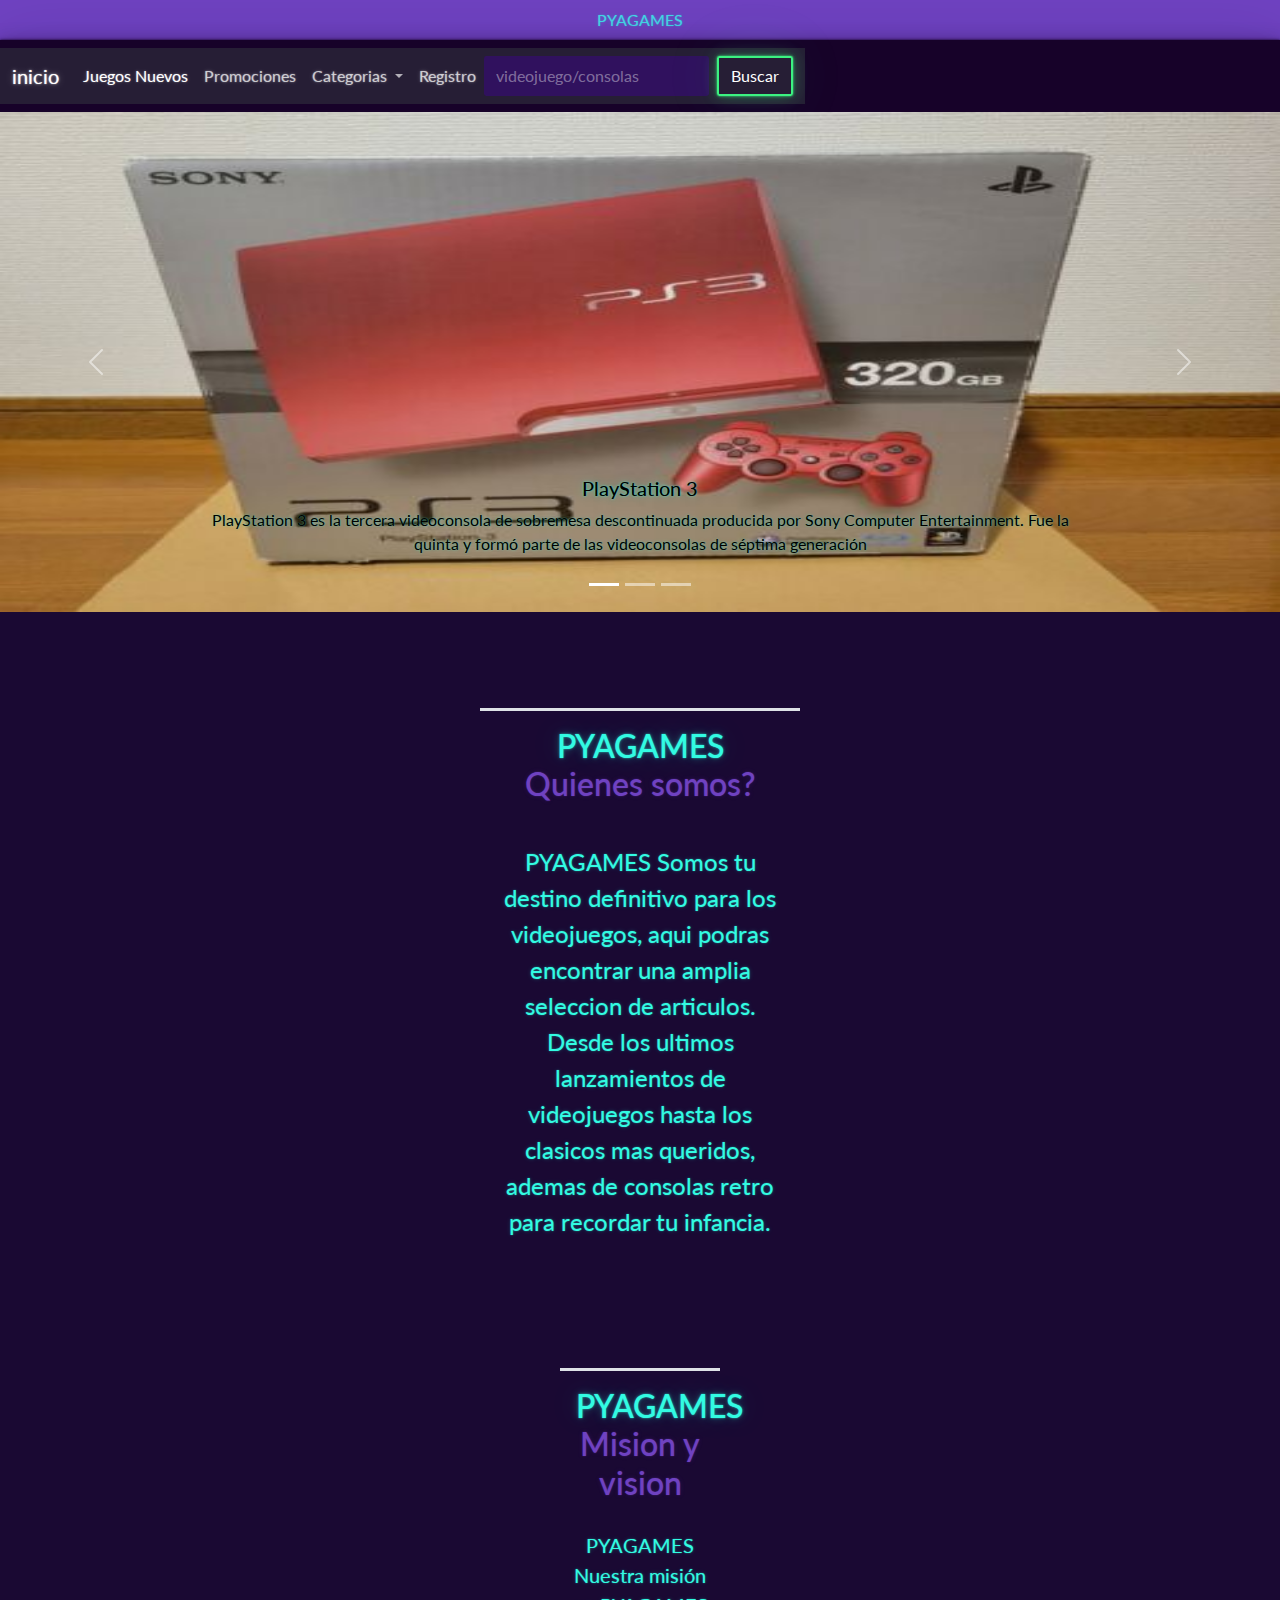
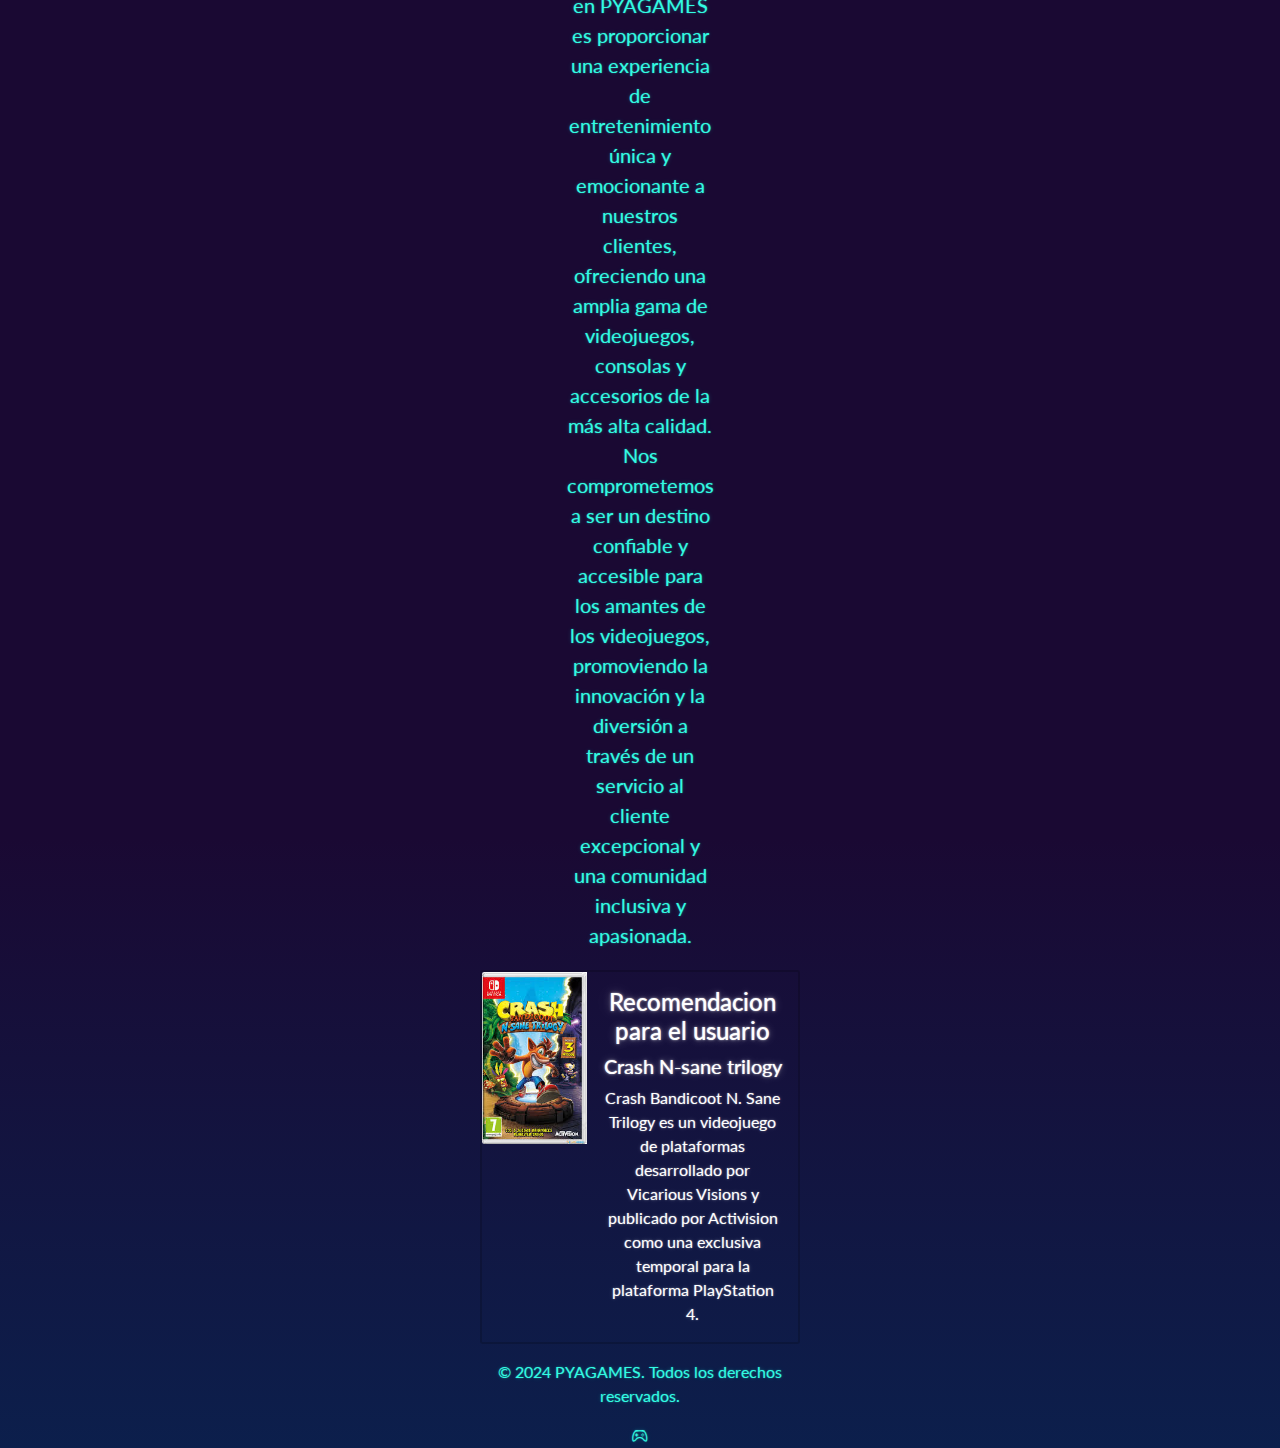
==== index.html @ 20dbaea1 "cambio de pagPrincipal" ====
<!DOCTYPE html>
<html lang="es">
<head>
    <meta charset="UTF-8">
    <meta name="viewport" content="width=device-width, initial-scale=1.0">
    <link href="https://cdn.jsdelivr.net/npm/bootstrap@5.3.3/dist/css/bootstrap.min.css" rel="stylesheet" integrity="sha384-QWTKZyjpPEjISv5WaRU9OFeRpok6YctnYmDr5pNlyT2bRjXh0JMhjY6hW+ALEwIH" crossorigin="anonymous">
<script src="https://cdn.jsdelivr.net/npm/bootstrap@5.3.3/dist/js/bootstrap.bundle.min.js" integrity="sha384-YvpcrYf0tY3lHB60NNkmXc5s9fDVZLESaAA55NDzOxhy9GkcIdslK1eN7N6jIeHz" crossorigin="anonymous"></script>
<link rel="stylesheet" href="https://cdn.jsdelivr.net/npm/bootstrap-icons@1.11.3/font/bootstrap-icons.min.css">
<link rel="stylesheet" href="css/bootstrap.css">
<link rel="stylesheet" href="css/estilos.css">
<link rel="stylesheet" href="css/bootstrapst.css">
    <title>PYAGAMES - Tu Tienda de Videojuegos</title>
</head>
<body>
    <header class="container-fluid bg-primary d-flex justify-content-center">
        <p class="text-light mb-0 p-2 fs-6 text-primary">PYAGAMES</p>
    </header>
    <nav class="navbar bg-dark border-bottom border-body" data-bs-theme="dark">
        <nav class="navbar navbar-expand-lg bg-body-tertiary">
            <div class="container-fluid">
              <a class="navbar-brand" href="#">inicio</a>
              <button class="navbar-toggler" type="button" data-bs-toggle="collapse" data-bs-target="#navbarSupportedContent" aria-controls="navbarSupportedContent" aria-expanded="false" aria-label="Toggle navigation">
                <span class="navbar-toggler-icon"></span>
              </button>
              <div class="collapse navbar-collapse" id="navbarSupportedContent">
                <ul class="navbar-nav me-auto mb-2 mb-lg-0">
                  <li class="nav-item">
                    <a class="nav-link active" aria-current="page" href="juegosNuevos.html">Juegos Nuevos</a>
                  </li>
                  <li class="nav-item">
                    <a class="nav-link" href="#">Promociones</a>
                  </li>
                  <li class="nav-item dropdown">
                    <a class="nav-link dropdown-toggle" href="#" role="button" data-bs-toggle="dropdown" aria-expanded="false">
                      Categorias
                    </a>
                    <ul class="dropdown-menu">
                      <li><a class="dropdown-item" href="shooters.html">Shooters</a></li>
                      <li><a class="dropdown-item" href="Survival.html">Survival</a></li>
                      <li><a class="dropdown-item" href="#">Horror</a></li>
                      <li><a class="dropdown-item" href="#">RPG</a></li>
                    </ul>
                  </li>
                  <li class="nav-item">
                    <a class="nav-link" href="registro.html">Registro</a>
                  </li>
                </ul>
                <form class="d-flex" role="search">
                  <input class="form-control me-2" type="search" placeholder="videojuego/consolas" aria-label="search">
                  <button class="btn btn-outline-success" type="submit">Buscar</button>
                </form>
              </div>
            </div>
          </nav>
      </nav>
      <!--carrusel-->
      <div id="carouselExampleCaptions" class="carousel slide">
        <div class="carousel-indicators">
          <button type="button" data-bs-target="#carouselExampleCaptions" data-bs-slide-to="0" class="active" aria-current="true" aria-label="Slide 1"></button>
          <button type="button" data-bs-target="#carouselExampleCaptions" data-bs-slide-to="1" aria-label="Slide 2"></button>
          <button type="button" data-bs-target="#carouselExampleCaptions" data-bs-slide-to="2" aria-label="Slide 3"></button>
        </div>
        <div class="carousel-inner">
          <div class="carousel-item active">
            <img src="imagenes metodologia/ps3roja.jpg" class="d-block w-100 alt="Consola-ps3" height="500">
            <div class="carousel-caption d-none d-md-block">
              <h5 class="Descripcion3">PlayStation 3</h5>
              <p class="Descripcion3">PlayStation 3 es la tercera videoconsola de sobremesa descontinuada producida por Sony Computer Entertainment. Fue la quinta y formó parte de las videoconsolas de séptima generación </p>
            </div>
          </div>
          <div class="carousel-item">
            <img src="imagenes metodologia/atari7800.jpg" class="d-block w-100" alt="atari7800" height="500">
            <div class="carousel-caption d-none d-md-block">
              <h5>Atari7800</h5>
              <p>La Atari 7800 fue la sucesora de la consola Atari 5200 o supersystem </p>
            </div>
          </div>
          <div class="carousel-item">
            <img src="imagenes metodologia/atarijaguar.jpg" class="d-block w-100" alt="atarijaguar" height="500">
            <div class="carousel-caption d-none d-md-block">
              <h5 class="Descripcion3">Atari jaguar</h5>
              <p class="Descripcion3">La Atari Jaguar es una videoconsola introducida en 1993 como plataforma de alcance para la siguiente generaciónonsola atari jaguar, una reliquia del pasado</p>
            </div>
          </div>
        </div>
        <button class="carousel-control-prev" type="button" data-bs-target="#carouselExampleCaptions" data-bs-slide="prev">
          <span class="carousel-control-prev-icon" aria-hidden="true"></span>
          <span class="visually-hidden">Previous</span>
        </button>
        <button class="carousel-control-next" type="button" data-bs-target="#carouselExampleCaptions" data-bs-slide="next">
          <span class="carousel-control-next-icon" aria-hidden="true"></span>
          <span class="visually-hidden">Next</span>
        </button>
      </div>
      <section class="w-50 mx-auto text-center pt-5">
        <section class="w-50 mx-auto text-center pt-5">
            <h1 class="p-3 fs-2 border-top border-3">PYAGAMES
                <br><span class="text-primary">Quienes somos? <span></h1>
            <p class="p-3 fs-4">
                <span class="texte-center">
                    PYAGAMES
                </span>
    Somos tu destino definitivo para los videojuegos, aqui podras encontrar una amplia seleccion de articulos. Desde los ultimos lanzamientos de videojuegos hasta los clasicos mas queridos, ademas de consolas retro para recordar tu infancia.</p>
      
      </section>
      <section class="w-50 mx-auto text-center pt-5">
        <section class="w-50 mx-auto text-center pt-5">
            <h1 class="p-3 fs-2 border-top border-3">PYAGAMES
                <br><spansS class="text-primary">Mision y vision <span></h1>
            <p class="p-1 fs-5 mx-auto text-center ">
                <span class="texte-center">
                    PYAGAMES
                </span>
                Nuestra misión en PYAGAMES es proporcionar una experiencia de entretenimiento única y emocionante a nuestros clientes, ofreciendo una amplia gama de videojuegos, consolas y accesorios de la más alta calidad. Nos comprometemos a ser un destino confiable y accesible para los amantes de los videojuegos, promoviendo la innovación y la diversión a través de un servicio al cliente excepcional y una comunidad inclusiva y apasionada.</p>
      </section>
      <div class="card mb-3" style="max-width: 540px;">
        <div class="row g-0">
          <div class="col-md-4">
            <img src="imagenes metodologia/crash-switch.jpg" class="img-fluid rounded-start" alt="Crash n-sane trilogy" >
          </div>
          <div class="col-md-8">
            <div class="card-body" >
                <h4>Recomendacion para el usuario</h4>
              <h5 class="card-title">Crash N-sane trilogy</h5>
              <p class="card-text" >Crash Bandicoot N. Sane Trilogy es un videojuego de plataformas desarrollado por Vicarious Visions y publicado por Activision como una exclusiva temporal para la plataforma PlayStation 4.</p>
            </div>
          </div>
        </div>
      </div>
      
    <footer>
        <p class="cuadrado">&copy; 2024 PYAGAMES. Todos los derechos reservados.</p>
        <i class="bi bi-controller"></i>
    </footer>
</body>
</html>
---- css/estilos.css ----
.Descripcion3{
    color: black;
}

.DescripcionZelda{
    border-style: hidden;
    border-color: green;
}


body{
   background-image: url(); 
 }
  
  .form-register {
    width: 400px;
    background: #24303c;
    padding: 30px;
    margin: auto;
    margin-top: 100px;
    border-radius: 4px;
    font-family: 'calibri';
    color: white;
    box-shadow: 7px 13px 37px #000;
  }
  
  .form-register h4 {
    font-size: 22px;
    margin-bottom: 20px;
  }
  
  .controls {
    width: 100%;
    background: #24303c;
    padding: 10px;
    border-radius: 4px;
    margin-bottom: 16px;
    border: 1px solid #1f53c5;
    font-family: 'calibri';
    font-size: 18px;
    color: white;
  }
  
  .form-register p {
    height: 40px;
    text-align: center;
    font-size: 18px;
    line-height: 40px;
  }
  
  .form-register a {
    color: white;
    text-decoration: none;
  }
  
  .form-register a:hover {
    color: white;
    text-decoration: underline;
  }
  
  .form-register .botons {
    width: 100%;
    background: #1f53c5;
    border: none;
    padding: 12px;
    color: white;
    margin: 16px 0;
    font-size: 16px;
  }

  .mision{
    background-color: rgb(0, 245, 12);
  }

  .cuadrado{
    animation-name: mianimacion;
    animation-duration: 4s;
    position: relative;
  }

  @keyframes mianimacion{
    0%{background: rgb(190, 187, 221); left: 0;top: 0px;}
    25%{background: #a8d397;left: 300px;top: 0px;}
    35%{background: skyblue;left: 300px;top: 300;}
    45%{background: #a8d397;right: 300px;top: 0;}
    65%{background: white;right: 0px;top: 0px;}
    75%{background: whitesmoke;right: 300px;top: 0;}
    100%{background: coral;right: 300px;top: 300;}
  }
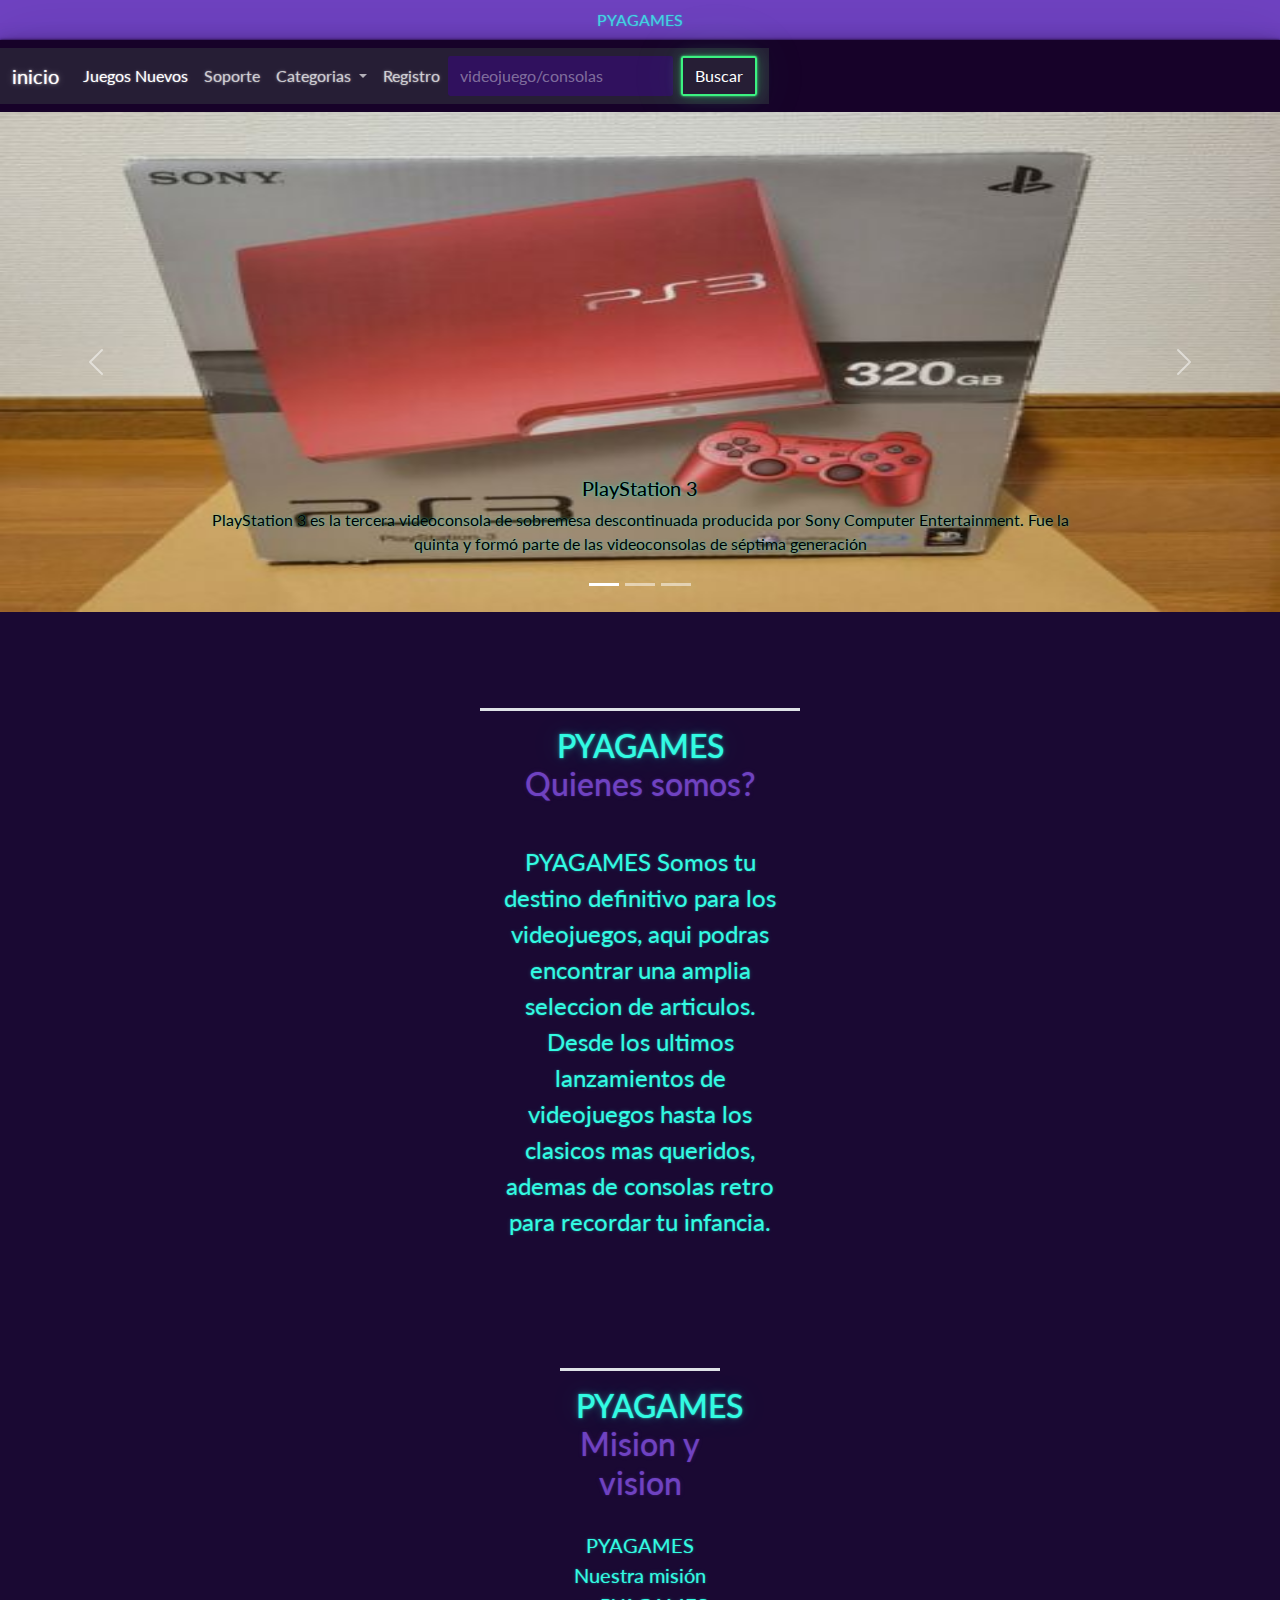
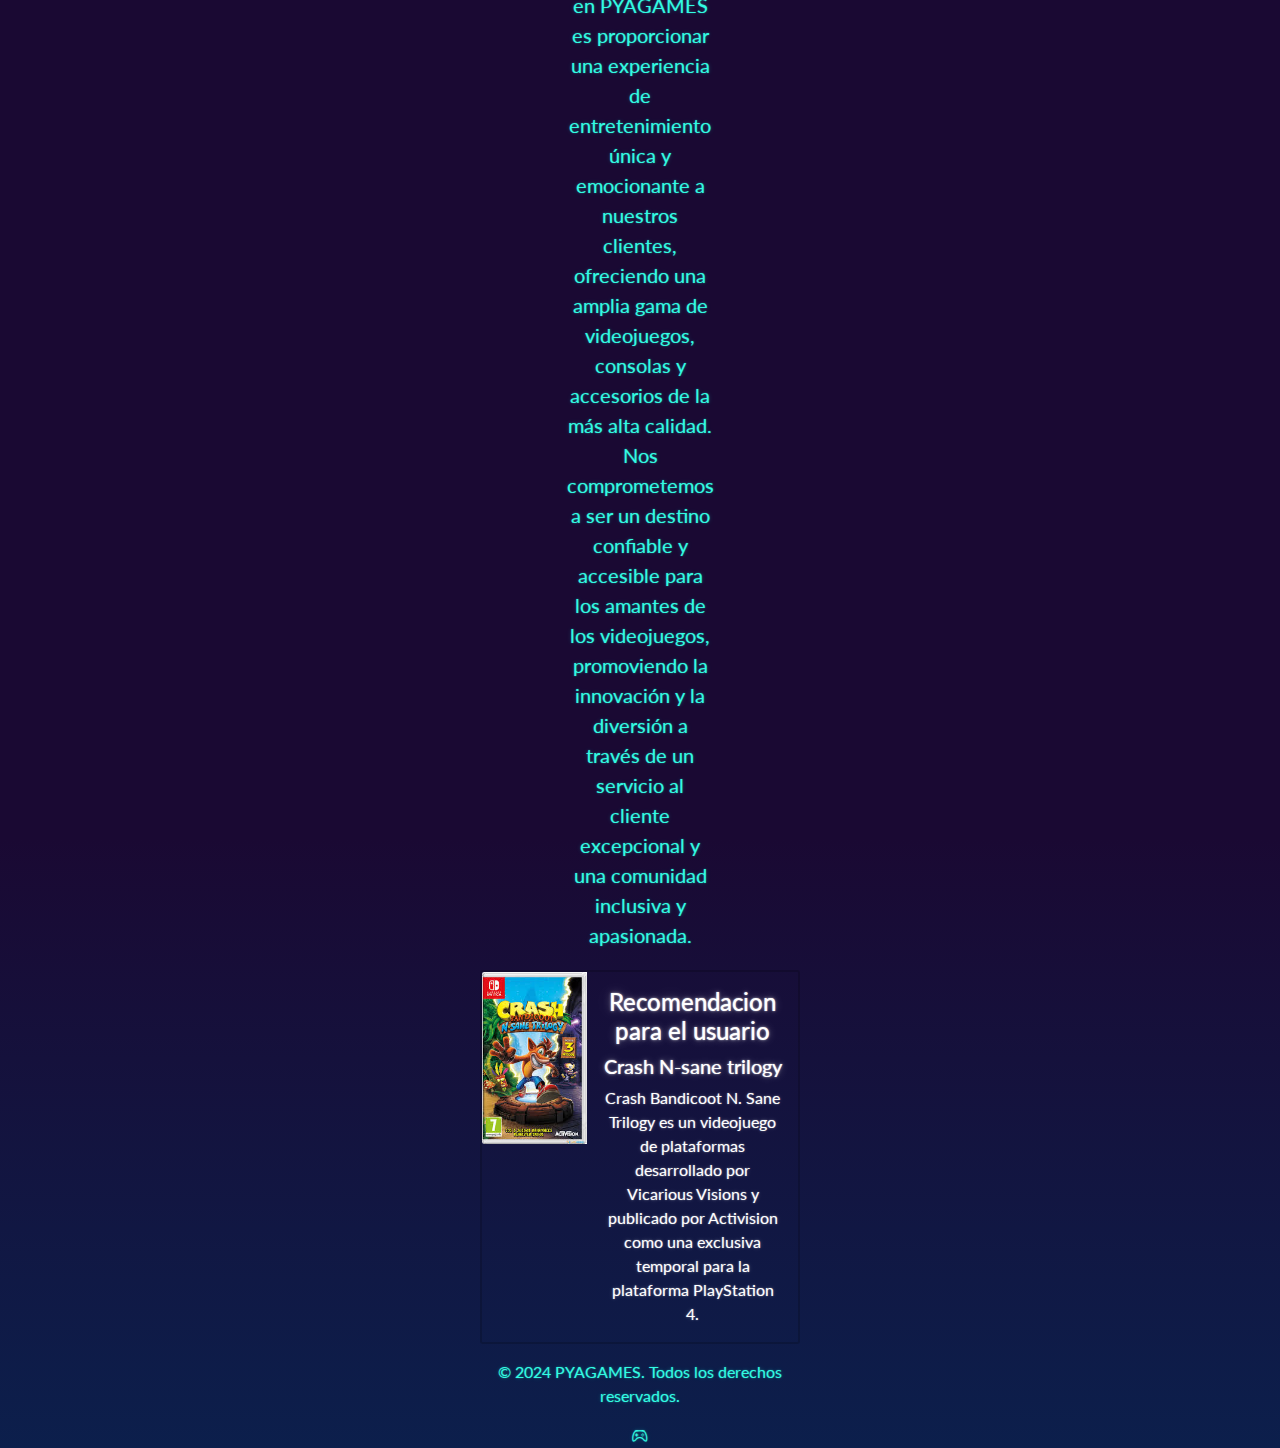
==== commit 06a1908f: "java.jss" ====
--- a/index.html
+++ b/index.html
@@ -18,7 +18,7 @@
     <nav class="navbar bg-dark border-bottom border-body" data-bs-theme="dark">
         <nav class="navbar navbar-expand-lg bg-body-tertiary">
             <div class="container-fluid">
-              <a class="navbar-brand" href="#">inicio</a>
+              <a class="navbar-brand" href="index.html">inicio</a>
               <button class="navbar-toggler" type="button" data-bs-toggle="collapse" data-bs-target="#navbarSupportedContent" aria-controls="navbarSupportedContent" aria-expanded="false" aria-label="Toggle navigation">
                 <span class="navbar-toggler-icon"></span>
               </button>
@@ -28,7 +28,7 @@
                     <a class="nav-link active" aria-current="page" href="juegosNuevos.html">Juegos Nuevos</a>
                   </li>
                   <li class="nav-item">
-                    <a class="nav-link" href="#">Promociones</a>
+                    <a class="nav-link" href="soporte.html">Soporte</a>
                   </li>
                   <li class="nav-item dropdown">
                     <a class="nav-link dropdown-toggle" href="#" role="button" data-bs-toggle="dropdown" aria-expanded="false">
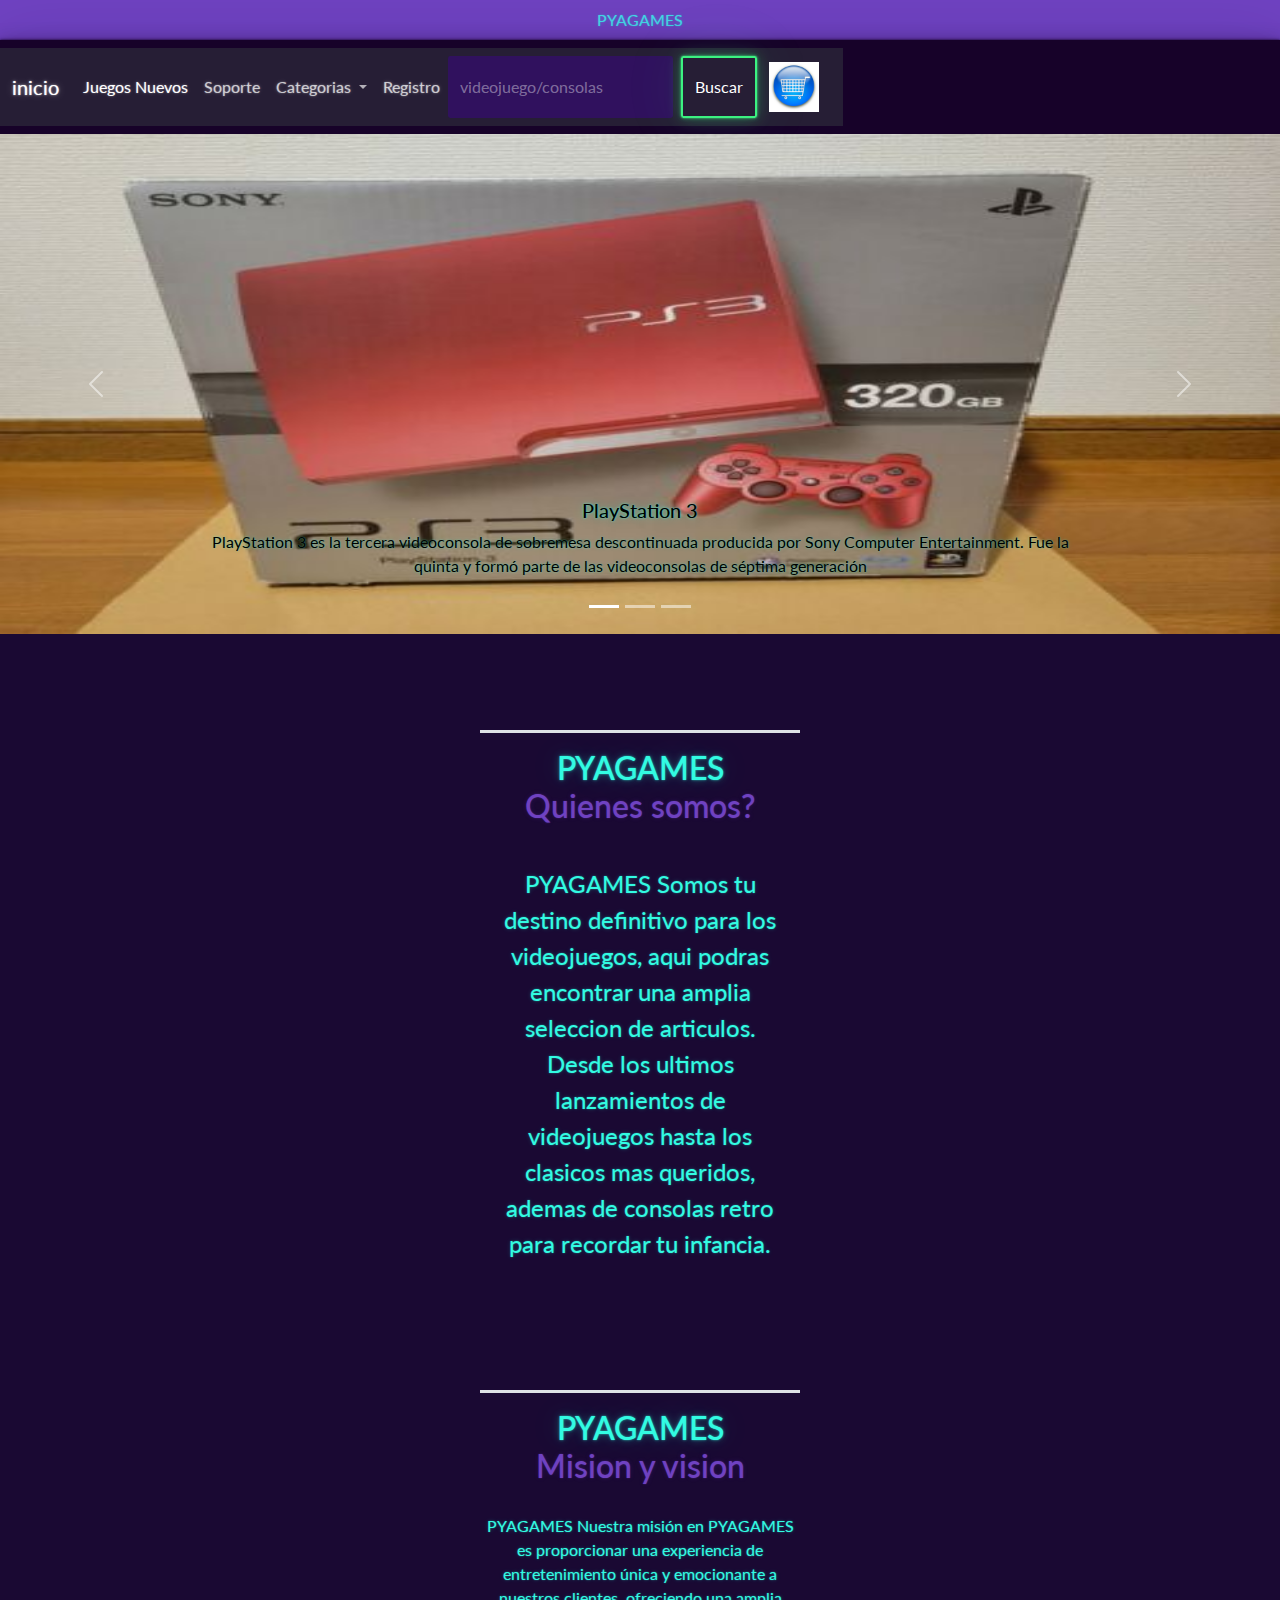
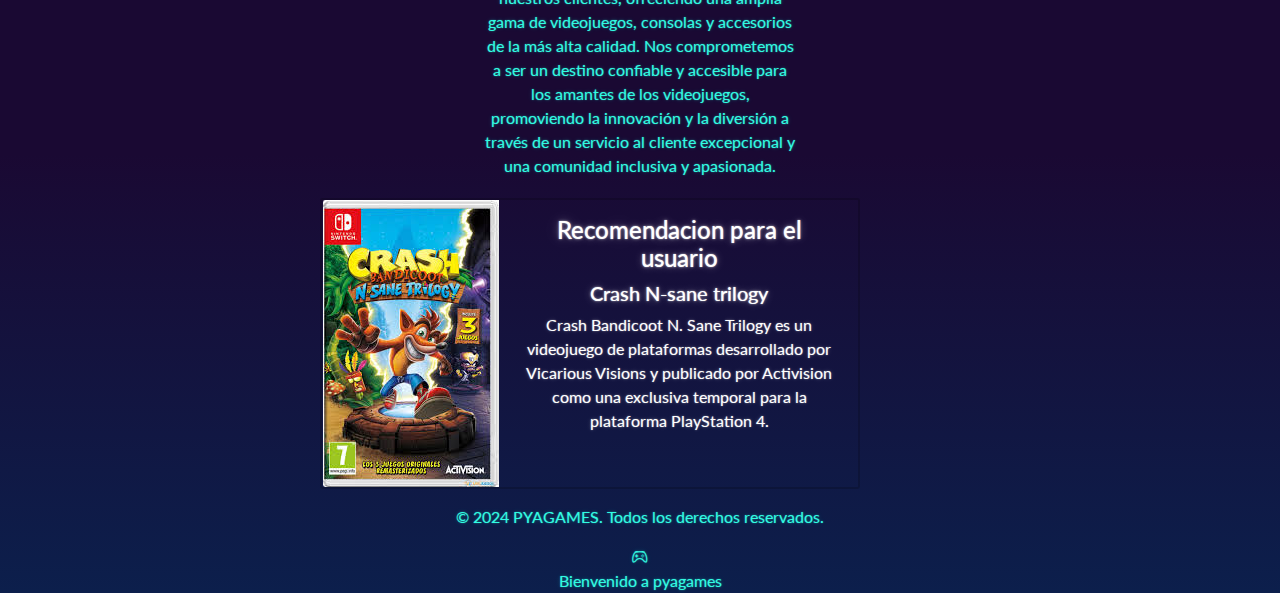
==== commit f7bf617d: "agregacion de pagina contacto" ====
--- a/index.html
+++ b/index.html
@@ -48,6 +48,11 @@
                 <form class="d-flex" role="search">
                   <input class="form-control me-2" type="search" placeholder="videojuego/consolas" aria-label="search">
                   <button class="btn btn-outline-success" type="submit">Buscar</button>
+
+                  <button class="btn">
+                    <img src="imagenes metodologia/carroagregarcompra.jpg" width="50px">
+                </button>
+        
                 </form>
               </div>
             </div>
@@ -103,11 +108,11 @@
     Somos tu destino definitivo para los videojuegos, aqui podras encontrar una amplia seleccion de articulos. Desde los ultimos lanzamientos de videojuegos hasta los clasicos mas queridos, ademas de consolas retro para recordar tu infancia.</p>
       
       </section>
-      <section class="w-50 mx-auto text-center pt-5">
+      <section class="w-200 mx-auto text-center pt-5">
         <section class="w-50 mx-auto text-center pt-5">
             <h1 class="p-3 fs-2 border-top border-3">PYAGAMES
                 <br><spansS class="text-primary">Mision y vision <span></h1>
-            <p class="p-1 fs-5 mx-auto text-center ">
+            <p class="p-1 fs-10 mx-auto text-center ">
                 <span class="texte-center">
                     PYAGAMES
                 </span>
@@ -132,5 +137,6 @@
         <p class="cuadrado">&copy; 2024 PYAGAMES. Todos los derechos reservados.</p>
         <i class="bi bi-controller"></i>
     </footer>
+    <script src="JavaScript.js/Java.js"></script>
 </body>
 </html>--- a/css/estilos.css
+++ b/css/estilos.css
@@ -86,4 +86,10 @@
     65%{background: white;right: 0px;top: 0px;}
     75%{background: whitesmoke;right: 300px;top: 0;}
     100%{background: coral;right: 300px;top: 300;}
-  }+  }
+
+.contenedor>div{
+  box-shadow: 0px 0px;
+  background-color: antiquewhite;
+  
+}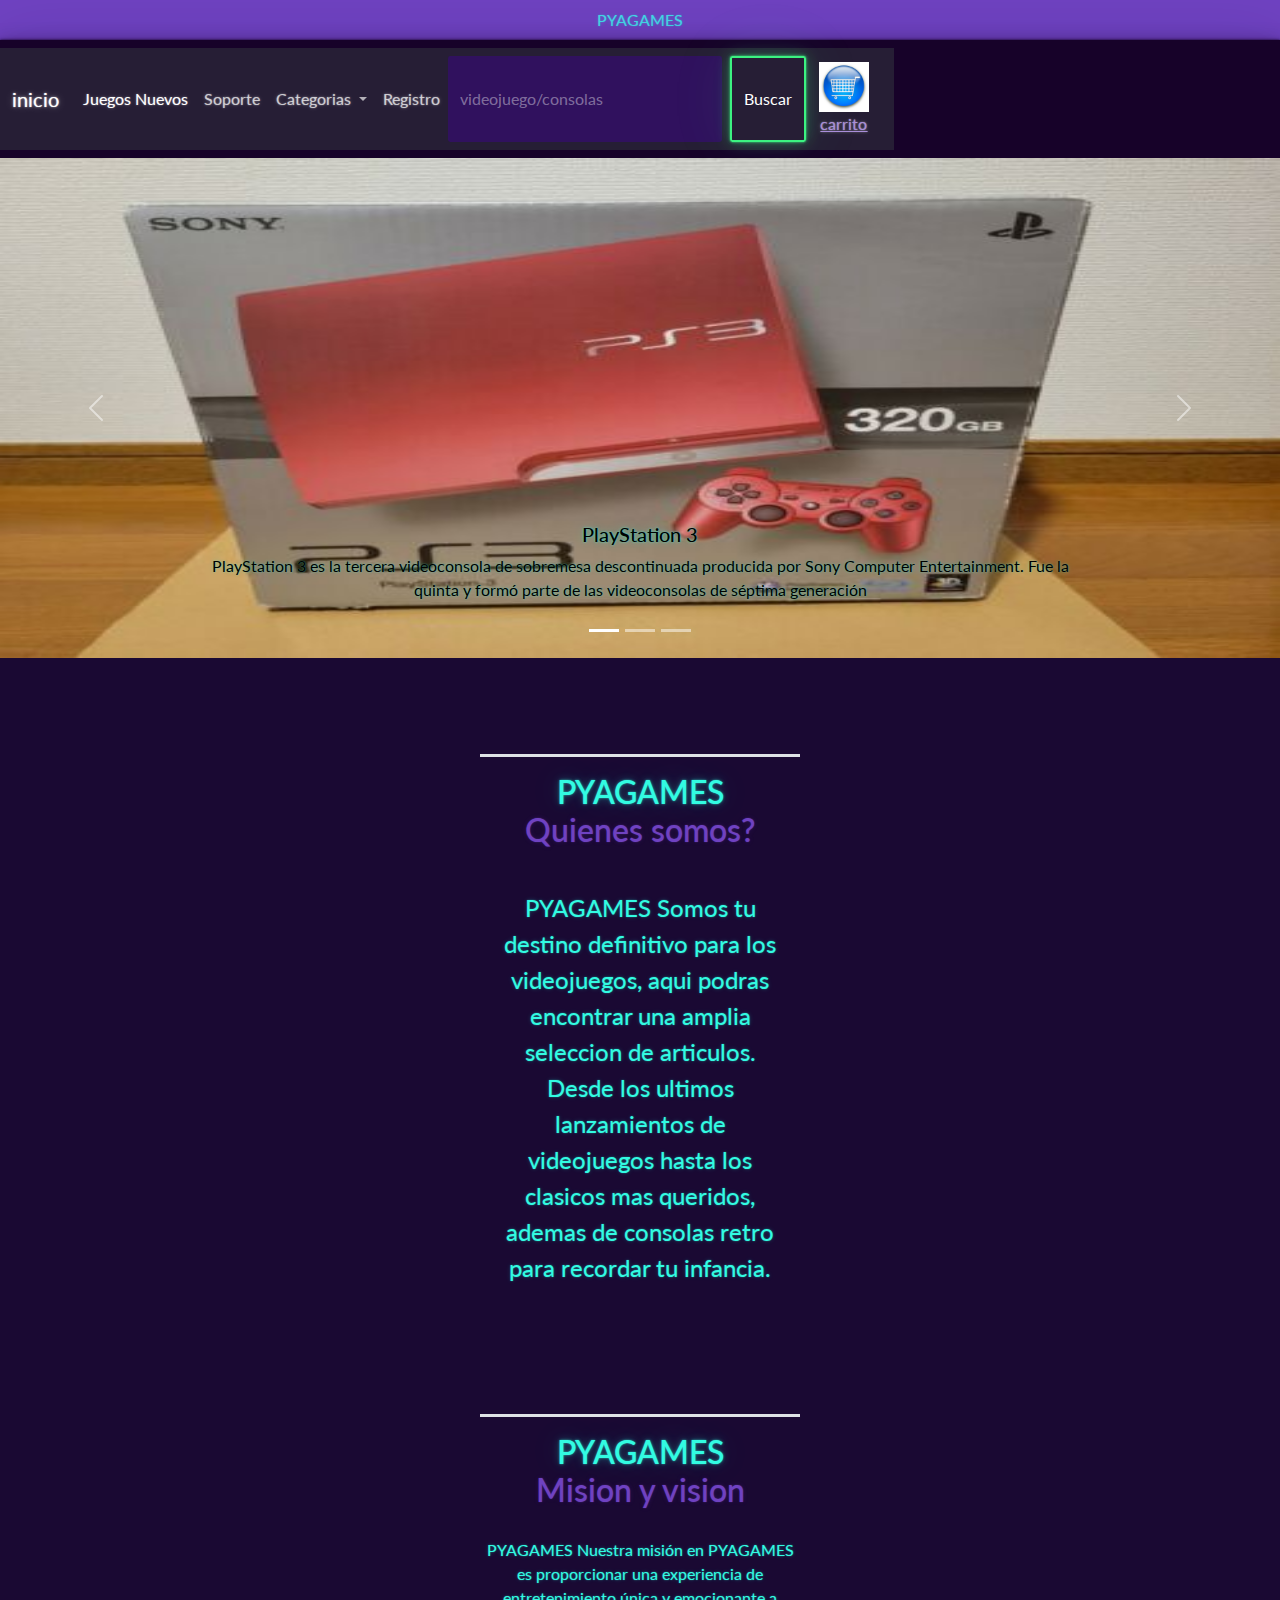
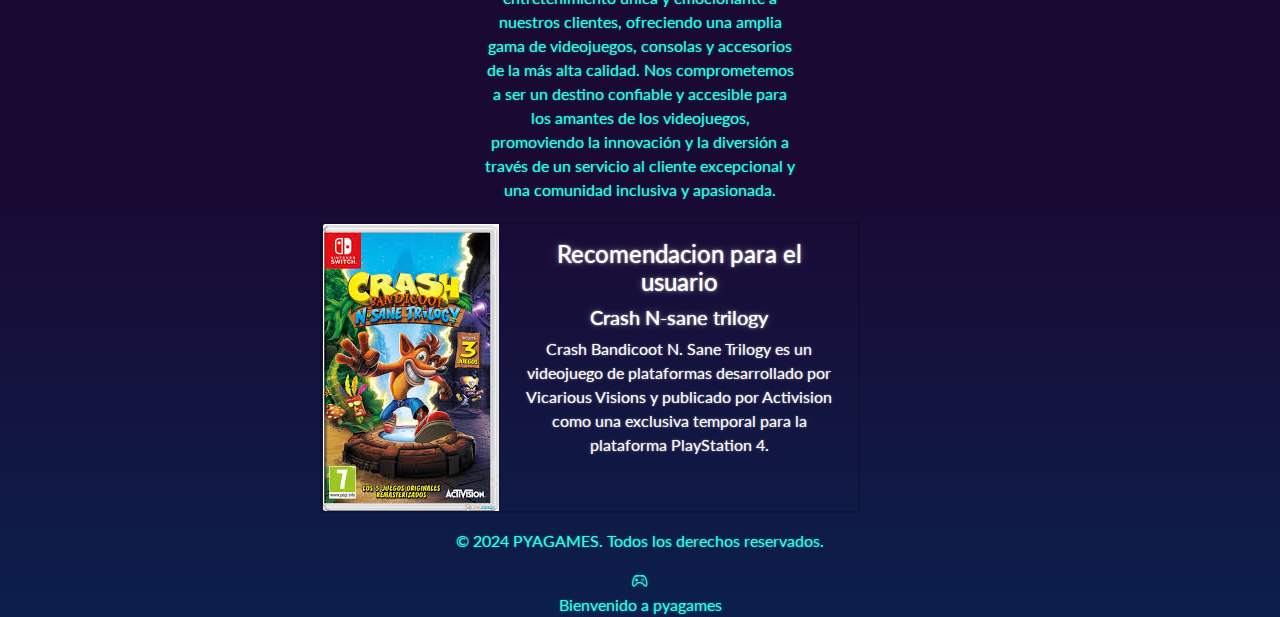
==== commit d94f7eb7: "json" ====
--- a/index.html
+++ b/index.html
@@ -37,7 +37,7 @@
                     <ul class="dropdown-menu">
                       <li><a class="dropdown-item" href="shooters.html">Shooters</a></li>
                       <li><a class="dropdown-item" href="Survival.html">Survival</a></li>
-                      <li><a class="dropdown-item" href="#">Horror</a></li>
+                      <li><a class="dropdown-item" href="horror.html">Horror</a></li>
                       <li><a class="dropdown-item" href="#">RPG</a></li>
                     </ul>
                   </li>
@@ -49,10 +49,12 @@
                   <input class="form-control me-2" type="search" placeholder="videojuego/consolas" aria-label="search">
                   <button class="btn btn-outline-success" type="submit">Buscar</button>
 
-                  <button class="btn">
-                    <img src="imagenes metodologia/carroagregarcompra.jpg" width="50px">
+                 <div>
+                  <button class="btn"> 
+                    <img src="imagenes metodologia/carroagregarcompra.jpg"  width="50px" >
+                    <a href="carrito.html">carrito</a>
                 </button>
-        
+              </div>
                 </form>
               </div>
             </div>
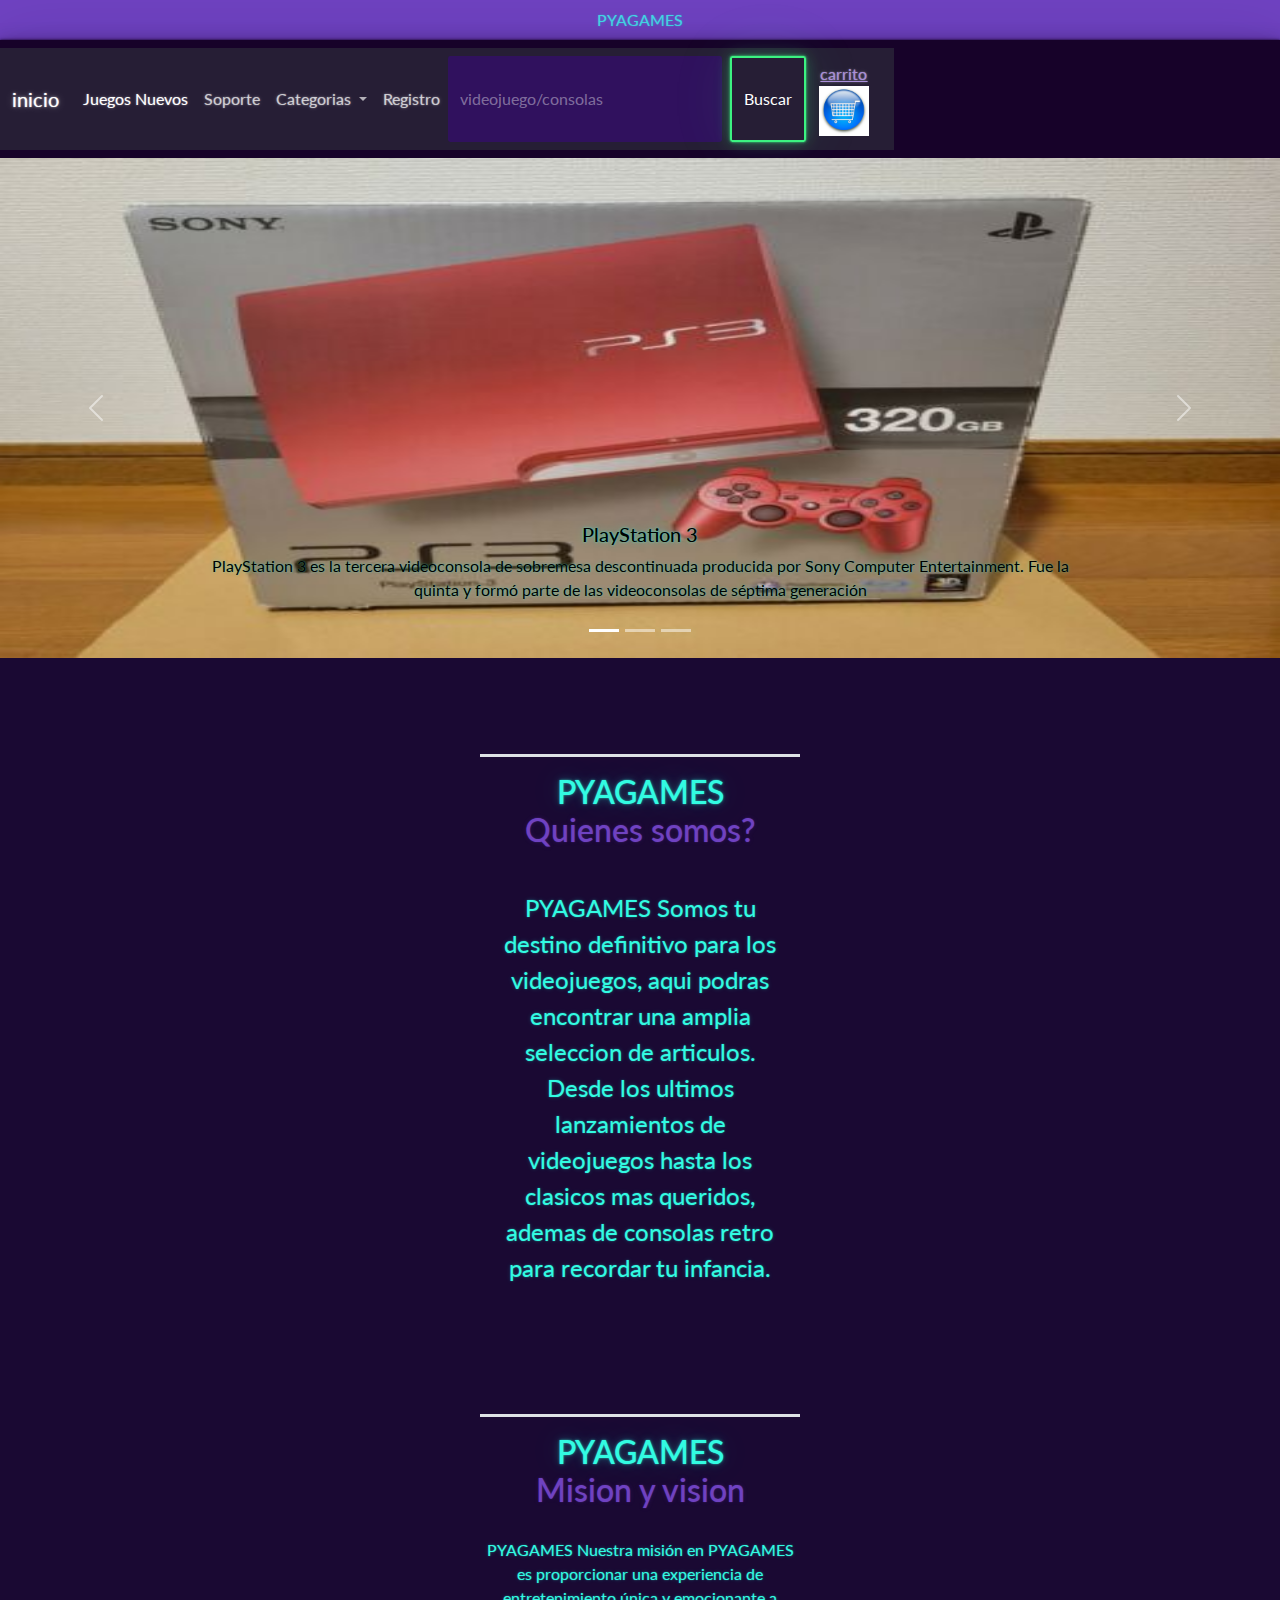
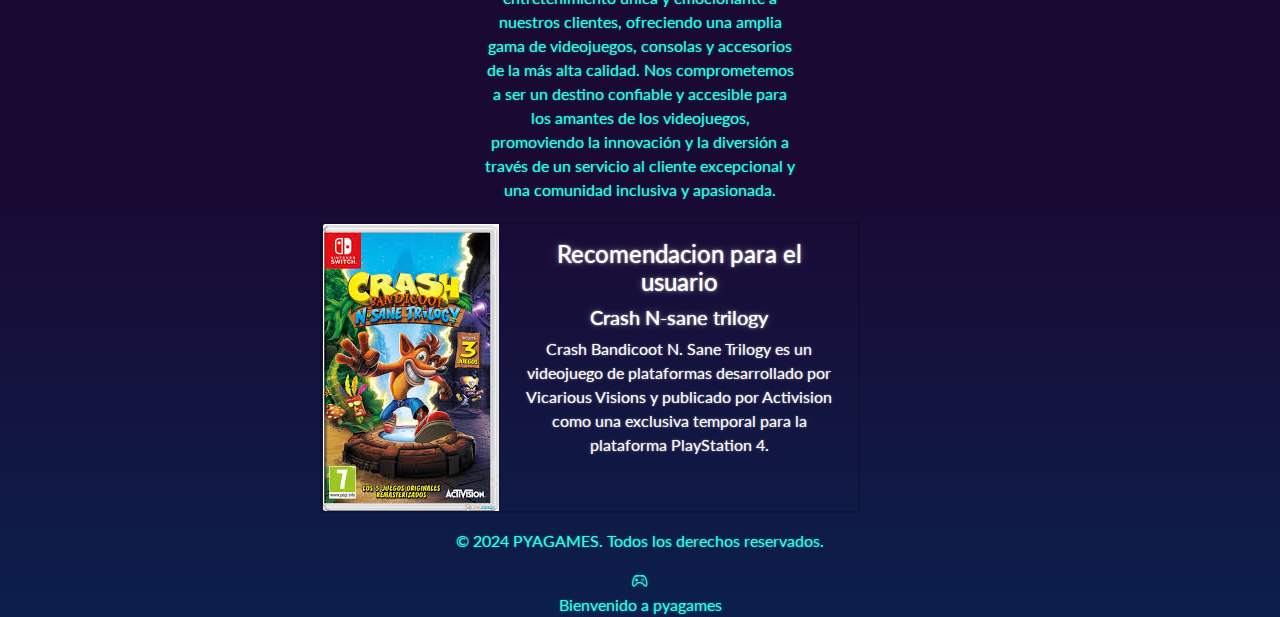
==== commit 3dd41cbb: "nwe" ====
--- a/index.html
+++ b/index.html
@@ -51,8 +51,9 @@
 
                  <div>
                   <button class="btn"> 
+                    <a href="carrito.html">carrito</a>
                     <img src="imagenes metodologia/carroagregarcompra.jpg"  width="50px" >
-                    <a href="carrito.html">carrito</a>
+              
                 </button>
               </div>
                 </form>
